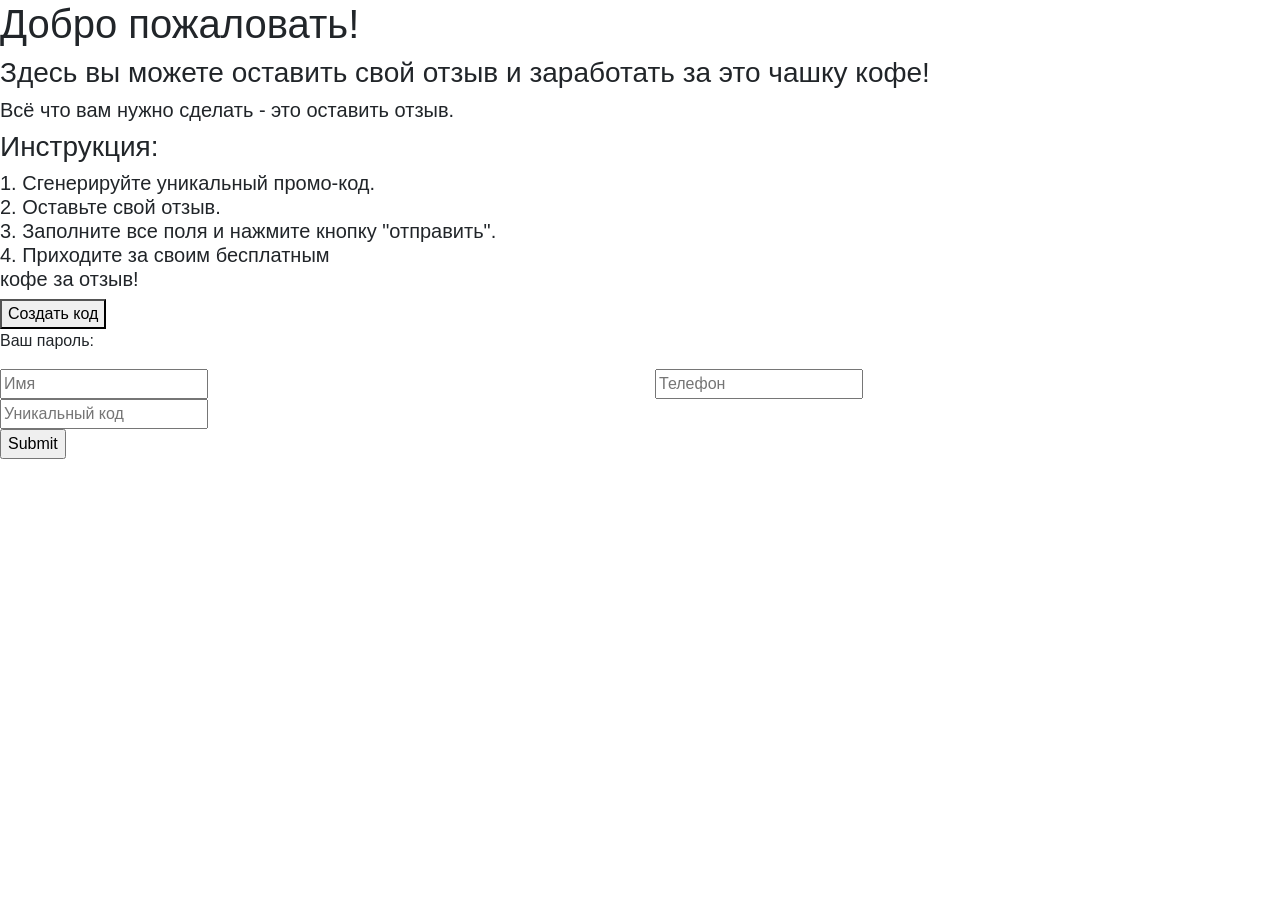
==== index.html @ f42f1c87 "Add files via upload" ====
<!DOCTYPE html>
<html lang="ru">
<head>
	<meta charset="UTF-8">
	
	<title>Бесплатный кофе</title>
	<link rel="stylesheet" href="css/style.css">
	<link rel="stylesheet" href="https://stackpath.bootstrapcdn.com/bootstrap/4.5.2/css/bootstrap.min.css" integrity="sha384-JcKb8q3iqJ61gNV9KGb8thSsNjpSL0n8PARn9HuZOnIxN0hoP+VmmDGMN5t9UJ0Z" crossorigin="anonymous">
	
</head>



	<body>
		<div class="row-1">
			<h1>Добро пожаловать!</h1>
		<h3>
			Здесь вы можете оставить свой отзыв и заработать за это чашку кофе!
		</h3>
		<h5>
			Всё что вам нужно сделать - это оставить отзыв.
		</h5>
	
	</div>
	<div class="row-3">
		<h3>
			Инструкция: 
		</h3>
		<h5>
			1. Сгенерируйте уникальный промо-код. <br>
			2. Оставьте свой отзыв. <br>
			3. Заполните все поля и нажмите кнопку "отправить". <br>
			4. Приходите за своим бесплатным <br> кофе за отзыв!
		</h5>
	</div>

	<div class="row-2">
		<button  class="btn-1" onclick="generatePassword()">Создать код</button>
        <!--выводим сгенерированный пароль -->
        <p>Ваш пароль:</p>
        <div id="pass_text" style="font-weight: bold"></div>
	</div>
		
		<form action="php/order.php" method="POST">
			<div class="row">
				
				
				<div class="col-lg-6">
					<input type="text" name="Name" placeholder="Имя" required>
				</div>
				<div class="col-lg-6">
					<input type="text" name="Phone" placeholder="Телефон" required>
				</div>
				<div class="col-lg-4">
					<input type="text" name="PromoCode" placeholder="Уникальный код" required>
				</div>
				<!--<div class="col-12">
					<input style="width: 550px; height: 200px;" type="text" name="Review" placeholder="Ваш отзыв" required>
				</div>-->
				
			</div>
		
		
			<div class="gradient-wrap">
				<input class="gradient-btn" type="submit" name="Отправить">
			</div>
		</form>
	

		<script>
			function generatePassword() {
		var length = 8,
			charset = "ABCDEFGHIJKLMNOPQRSTUVWXYZ0123456789",
			retVal = "";
		for (var i = 0, n = charset.length; i < length; ++i) {
			retVal += charset.charAt(Math.floor(Math.random() * n));
			document.getElementById('pass_text').innerHTML = retVal;
		}
		return retVal;
	}
	
		</script>
	</body>

</html>
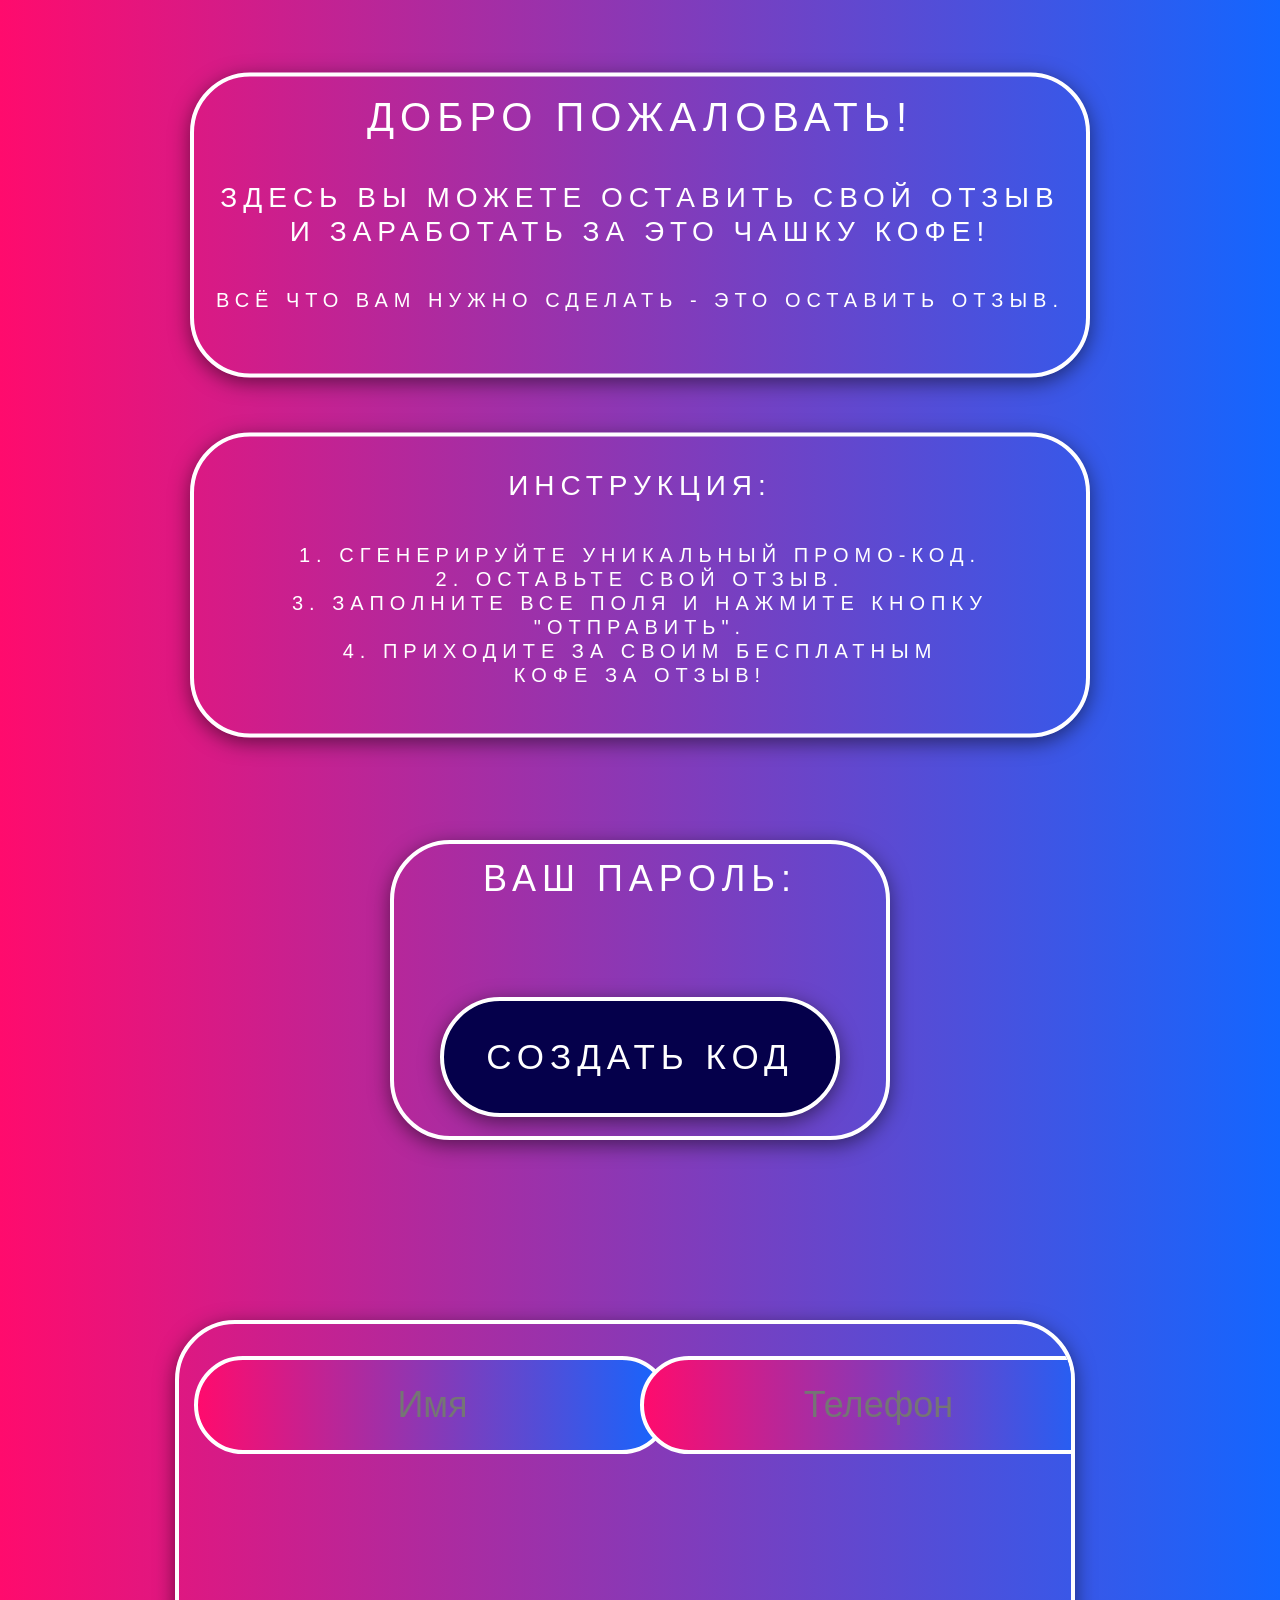
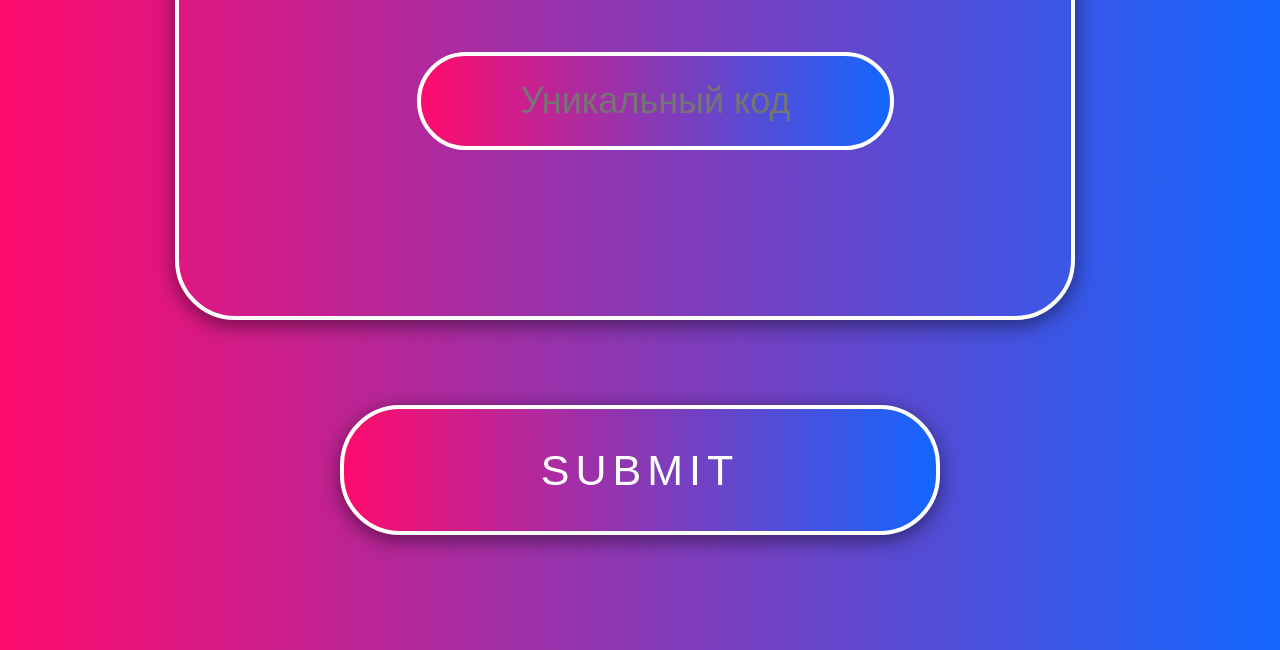
==== commit 63b6fe4e: "added to php method which move to main page" ====
--- a/index.html
+++ b/index.html
@@ -14,32 +14,30 @@
 	<body>
 		<div class="row-1">
 			<h1>Добро пожаловать!</h1>
-		<h3>
-			Здесь вы можете оставить свой отзыв и заработать за это чашку кофе!
-		</h3>
-		<h5>
-			Всё что вам нужно сделать - это оставить отзыв.
-		</h5>
-	
-	</div>
-	<div class="row-3">
-		<h3>
-			Инструкция: 
-		</h3>
-		<h5>
-			1. Сгенерируйте уникальный промо-код. <br>
-			2. Оставьте свой отзыв. <br>
-			3. Заполните все поля и нажмите кнопку "отправить". <br>
-			4. Приходите за своим бесплатным <br> кофе за отзыв!
-		</h5>
-	</div>
-
-	<div class="row-2">
-		<button  class="btn-1" onclick="generatePassword()">Создать код</button>
-        <!--выводим сгенерированный пароль -->
-        <p>Ваш пароль:</p>
-        <div id="pass_text" style="font-weight: bold"></div>
-	</div>
+			<h3>
+				Здесь вы можете оставить свой отзыв и заработать за это чашку кофе!
+			</h3>
+			<h5>
+				Всё что вам нужно сделать - это оставить отзыв.
+			</h5>	
+		</div>
+		<div class="row-3">
+			<h3>
+				Инструкция: 
+			</h3>
+			<h5>
+				1. Сгенерируйте уникальный промо-код. <br>
+				2. Оставьте свой отзыв. <br>
+				3. Заполните все поля и нажмите кнопку "отправить". <br>
+				4. Приходите за своим бесплатным <br> кофе за отзыв!
+			</h5>
+		</div>
+		<div class="row-2">
+			<button  class="btn-1" onclick="generatePassword()">Создать код</button>
+			<!--выводим сгенерированный пароль -->
+			<p>Ваш пароль:</p>
+			<div id="pass_text" style="font-weight: bold"></div>
+		</div>
 		
 		<form action="php/order.php" method="POST">
 			<div class="row">
--- a/css/style.css
+++ b/css/style.css
@@ -0,0 +1,386 @@
+body {margin: 0;padding: 0;}
+
+.gradient-wrap {
+  width: 100%;
+  height: 130vh;
+  background: linear-gradient(to left, #1366ff, #ff0b6d);
+}
+@media (min-width: 992px){
+  .gradient-wrap {
+    width: 100%;
+    height: 250vh;
+    background: linear-gradient(to left, #1366ff, #ff0b6d);
+  }
+}
+input{
+  background: linear-gradient(to left, #1366ff, #ff0b6d);
+  padding: 10px;
+  border: 4px solid #fff;
+    border-radius: 60px;
+    text-align: center;
+}
+@media (max-width: 900px){
+.gradient-btn {
+  position: absolute;
+  top: 100%;
+  left: 50%;
+  transform: translate(-50%, -50%);
+  width: 390px;
+  height: 130px;
+  text-align: center;
+  line-height: 60px;
+  font-family: sans-serif;
+  font-size: 24px;
+  color: #fff;
+  text-transform: uppercase;
+  text-decoration: none;
+  letter-spacing: 6px;
+  transition: .5s;
+  //background-color: #000;
+  border: 4px solid #fff;
+  border-radius: 60px;
+  box-shadow: 0 5px 20px rgba(0,0,0, .5);
+  overflow: hidden;
+}
+}
+@media (min-width: 400px){
+  .gradient-btn {
+    position: absolute;
+    top: 120%;
+    left: 50%;
+    transform: translate(-50%, -50%);
+    width: 600px;
+    height: 130px;
+    text-align: center;
+    line-height: 60px;
+    font-family: sans-serif;
+    font-size: 43px;
+    color: #fff;
+    text-transform: uppercase;
+    text-decoration: none;
+    letter-spacing: 6px;
+    transition: .5s;
+    //background-color: #000;
+    border: 4px solid #fff;
+    border-radius: 60px;
+    box-shadow: 0 5px 20px rgba(0,0,0, .5);
+    overflow: hidden;
+  }
+}
+@media (min-width: 992px){
+  .gradient-btn {
+    position: absolute;
+    top: 230%;
+    left: 50%;
+    transform: translate(-50%, -50%);
+    width: 600px;
+    height: 130px;
+    text-align: center;
+    line-height: 60px;
+    font-family: sans-serif;
+    font-size: 43px;
+    color: #fff;
+    text-transform: uppercase;
+    text-decoration: none;
+    letter-spacing: 6px;
+    transition: .5s;
+    //background-color: #000;
+    border: 4px solid #fff;
+    border-radius: 60px;
+    box-shadow: 0 5px 20px rgba(0,0,0, .5);
+    overflow: hidden;
+  }
+}
+.gradient-btn::before {
+  content: '';
+  position: absolute;
+  top: 0;
+  left: 0;
+  width: 100%;
+  height: 100%;
+  background: linear-gradient(to left, #1366ff, #ff0b6d);
+  z-index: -1;
+  border-radius: 60px;
+  transform: scaleX(0);
+  transform-origin: right;
+  transition: transform .5s ease-in-out;
+}
+.gradient-btn:hover::before {
+  transform: scaleX(1);
+  transform-origin: left;
+}
+.row{
+  position: absolute;
+  top: 90%;
+  left: 50%;
+  transform: translate(-50%, -50%);
+  width: 600px;
+  height: 720px;
+  text-align: center;
+  line-height: 70px;
+  font-family: sans-serif;
+  font-size: 36px;
+  color: #fff;
+  text-transform: uppercase;
+  text-decoration: none;
+  letter-spacing: 6px;
+  transition: .5s;
+  //background-color: #000;
+  border: 4px solid #fff;
+  border-radius: 60px;
+  box-shadow: 0 5px 20px rgba(0,0,0, .5);
+  overflow: hidden;
+
+}
+@media (min-width: 992px){
+.col-lg-6{
+  padding-top: 2rem;
+}
+}
+.col-lg-6{
+  padding-top: 2rem;
+  padding-bottom: 1rem;
+}
+
+  .col-lg-4{
+    left: 25%;
+    padding-top: 2rem;
+    padding-bottom: 1rem;
+  }
+@media (min-width: 400px){
+    .col-lg-4{
+      left: 0;
+      padding-top: 2rem;
+    }
+    }
+@media (min-width: 992px){
+      .col-lg-4{
+        left: 25%;
+        padding-top: 2rem;
+      }
+      }
+.col-12{
+  width: 120px;
+  padding-top: 2rem;
+  padding-bottom: 1rem;
+}
+@media (min-width: 992px){
+  .row{
+    position: absolute;
+    top: 180%;
+    left: 50%;
+    transform: translate(-50%, -50%);
+    width: 900px;
+    height: 600px;
+    text-align: center;
+    line-height: 70px;
+    font-family: sans-serif;
+    font-size: 36px;
+    color: #fff;
+    text-transform: uppercase;
+    text-decoration: none;
+    letter-spacing: 6px;
+    transition: .5s;
+    //background-color: #000;
+    border: 4px solid #fff;
+    border-radius: 60px;
+    box-shadow: 0 5px 20px rgba(0,0,0, .5);
+    overflow: hidden;
+  
+  }
+}
+h1{
+padding-top: 1rem;
+}
+h3{
+padding-top: 2rem;
+padding-right: 10px;
+padding-left: 10px;
+}
+h5{
+  padding-top: 2rem;
+padding-right: 10px;
+padding-left: 10px;
+}
+.row-1{
+  position: absolute;
+    top: 15%;
+    left: 50%;
+    transform: translate(-50%, -50%);
+    width: 900px;
+    height: 305px;
+    text-align: center;
+    line-height: 70px;
+    font-family: sans-serif;
+    font-size: 36px;
+    color: #fff;
+    text-transform: uppercase;
+    text-decoration: none;
+    letter-spacing: 6px;
+    transition: .5s;
+    //background-color: #000;
+    border: 4px solid #fff;
+    border-radius: 60px;
+    box-shadow: 0 5px 20px rgba(0,0,0, .5);
+    overflow: hidden;
+}
+@media (min-width: 992px){
+  .row-1{
+    position: absolute;
+      top: 25%;
+      left: 50%;
+      transform: translate(-50%, -50%);
+      width: 900px;
+      height: 305px;
+      text-align: center;
+      line-height: 70px;
+      font-family: sans-serif;
+      font-size: 36px;
+      color: #fff;
+      text-transform: uppercase;
+      text-decoration: none;
+      letter-spacing: 6px;
+      transition: .5s;
+      //background-color: #000;
+      border: 4px solid #fff;
+      border-radius: 60px;
+      box-shadow: 0 5px 20px rgba(0,0,0, .5);
+      overflow: hidden;
+  }
+}
+.row-3{
+  position: absolute;
+    top: 35%;
+    left: 50%;
+    transform: translate(-50%, -50%);
+    width: 900px;
+    height: 305px;
+    text-align: center;
+    line-height: 70px;
+    font-family: sans-serif;
+    font-size: 36px;
+    color: #fff;
+    text-transform: uppercase;
+    text-decoration: none;
+    letter-spacing: 6px;
+    transition: .5s;
+    //background-color: #000;
+    border: 4px solid #fff;
+    border-radius: 60px;
+    box-shadow: 0 5px 20px rgba(0,0,0, .5);
+    overflow: hidden;
+}
+@media (min-width: 992px){
+  .row-3{
+    position: absolute;
+      top: 65%;
+      left: 50%;
+      transform: translate(-50%, -50%);
+      width: 900px;
+      height: 305px;
+      text-align: center;
+      line-height: 70px;
+      font-family: sans-serif;
+      font-size: 36px;
+      color: #fff;
+      text-transform: uppercase;
+      text-decoration: none;
+      letter-spacing: 6px;
+      transition: .5s;
+      //background-color: #000;
+      border: 4px solid #fff;
+      border-radius: 60px;
+      box-shadow: 0 5px 20px rgba(0,0,0, .5);
+      overflow: hidden;
+  }
+}
+.row-2{
+  position: absolute;
+    top: 55%;
+    left: 50%;
+    transform: translate(-50%, -50%);
+    width: 500px;
+    height: 300px;
+    text-align: center;
+    line-height: 70px;
+    font-family: sans-serif;
+    font-size: 36px;
+    color: #fff;
+    text-transform: uppercase;
+    text-decoration: none;
+    letter-spacing: 6px;
+    transition: .5s;
+    //background-color: #000;
+    border: 4px solid #fff;
+    border-radius: 60px;
+    box-shadow: 0 5px 20px rgba(0,0,0, .5);
+    overflow: hidden;
+}
+@media (min-width: 992px){
+  .row-2{
+    position: absolute;
+      top: 110%;
+      left: 50%;
+      transform: translate(-50%, -50%);
+      width: 500px;
+      height: 300px;
+      text-align: center;
+      line-height: 70px;
+      font-family: sans-serif;
+      font-size: 36px;
+      color: #fff;
+      text-transform: uppercase;
+      text-decoration: none;
+      letter-spacing: 6px;
+      transition: .5s;
+      //background-color: #000;
+      border: 4px solid #fff;
+      border-radius: 60px;
+      box-shadow: 0 5px 20px rgba(0,0,0, .5);
+      overflow: hidden;
+  }
+}
+@media (min-width: 400px){
+  .btn-1{
+  position: absolute;
+  top: 73%;
+  left: 50%;
+  transform: translate(-50%, -50%);
+  width: 400px;
+  height: 120px;
+  text-align: center;
+  line-height: 60px;
+  font-family: sans-serif;
+  font-size: 35px;
+  color: #fff;
+  text-transform: uppercase;
+  text-decoration: none;
+  letter-spacing: 6px;
+  transition: .5s;
+  background-color: rgb(5, 0, 75);
+  border: 4px solid #fff;
+  border-radius: 60px;
+  box-shadow: 0 5px 20px rgba(0,0,0, .5);
+  overflow: hidden;
+  background-color: linear-gradient(to left, #1366ff, #ff0b6d);
+}
+}
+.btn-1::before {
+  content: '';
+  position: absolute;
+  top: 0;
+  left: 0;
+  width: 100%;
+  height: 100%;
+  background: linear-gradient(to left, #1366ff, #ff0b6d);
+  z-index: -1;
+  border-radius: 60px;
+  transform: scaleX(0);
+  transform-origin: right;
+  transition: transform .5s ease-in-out;
+}
+.btn-1:hover::before {
+  transform: scaleX(1);
+  transform-origin: left;
+  background: linear-gradient(to left, #1366ff, #ff0b6d);
+}
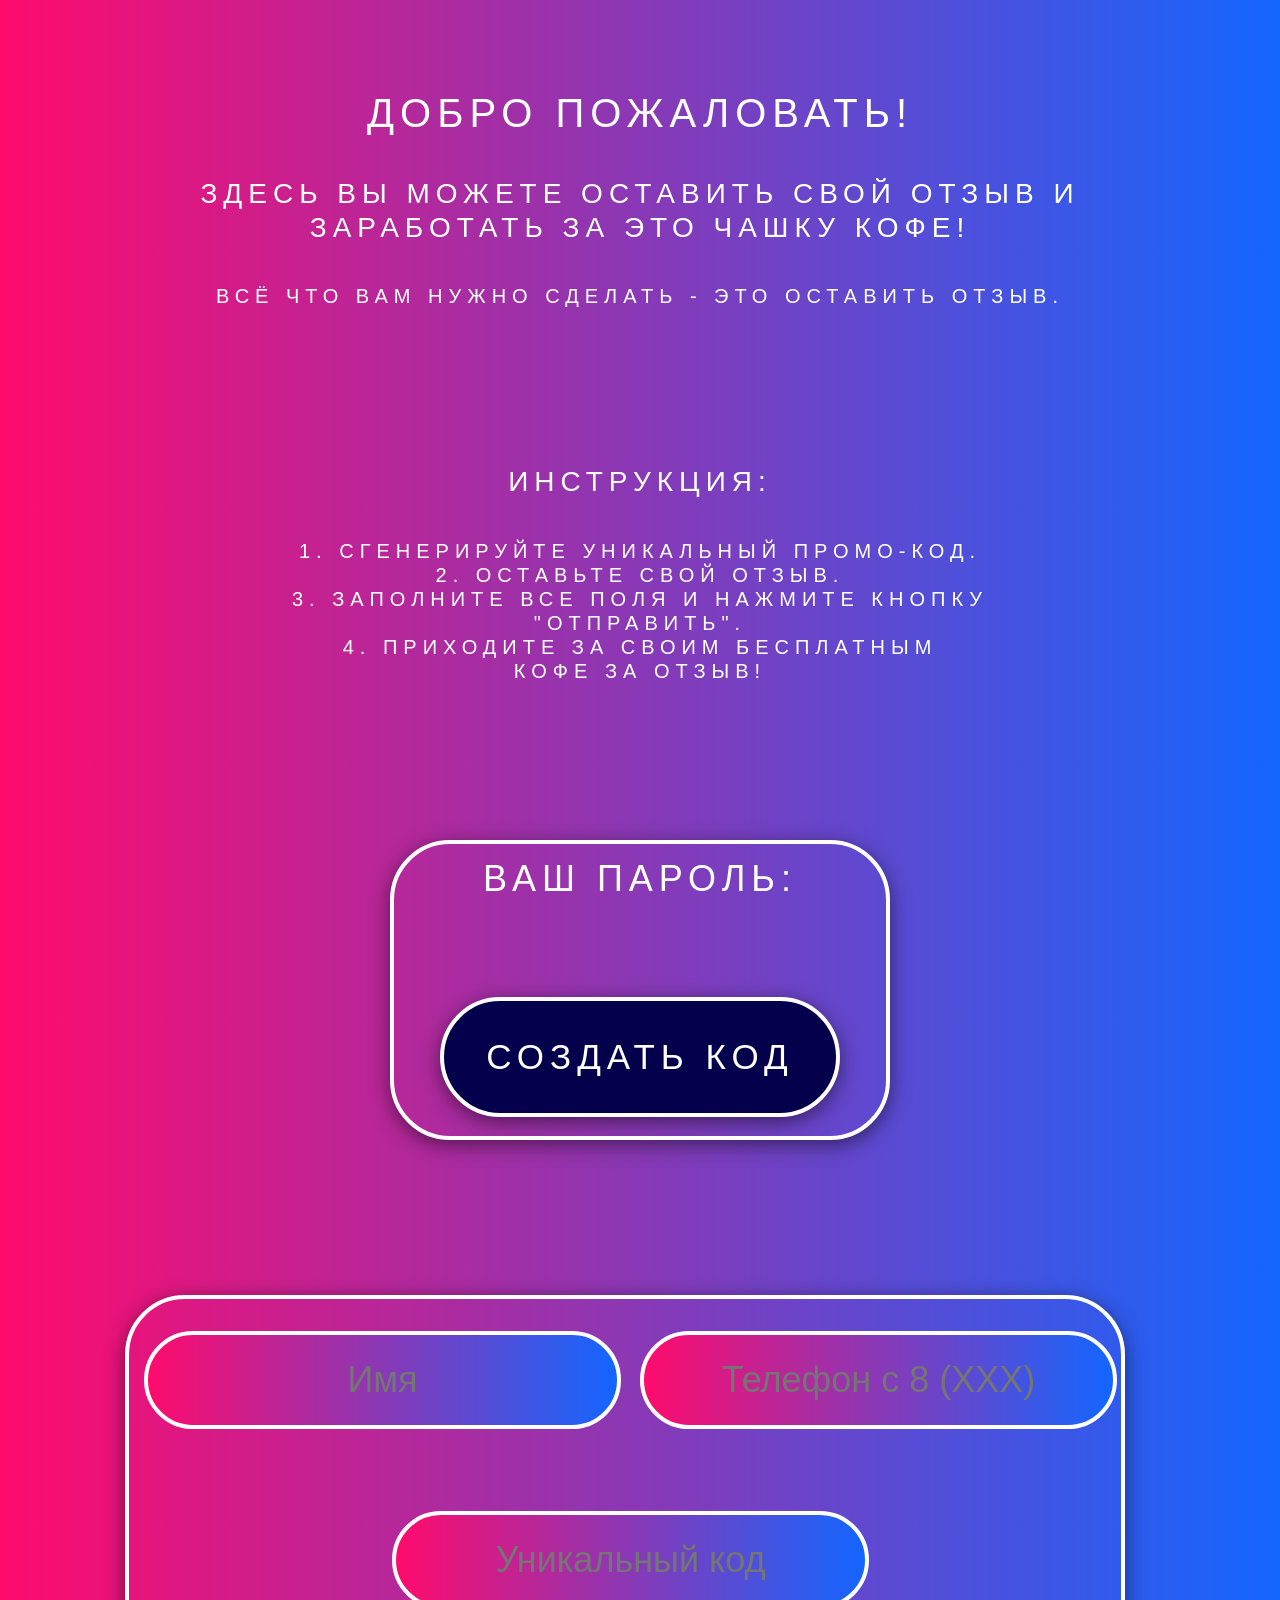
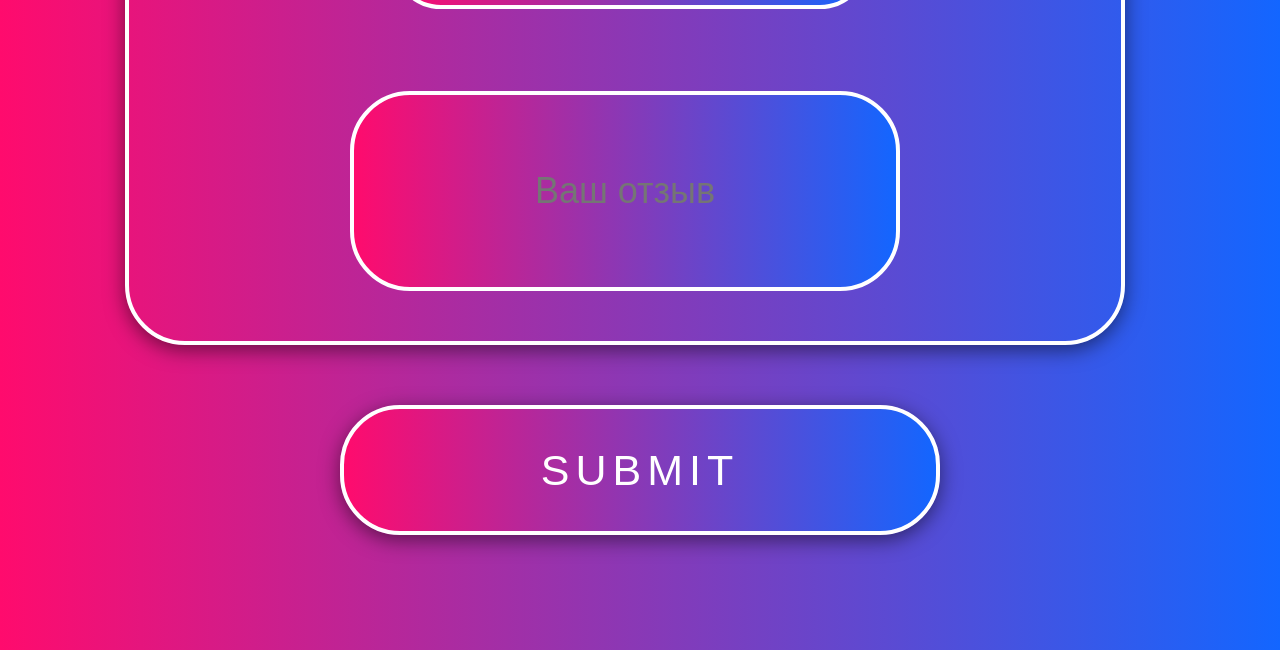
==== commit 8b4e437c: "added supporting for 2000px resolution" ====
--- a/index.html
+++ b/index.html
@@ -2,7 +2,7 @@
 <html lang="ru">
 <head>
 	<meta charset="UTF-8">
-	
+	<meta name="viewport">
 	<title>Бесплатный кофе</title>
 	<link rel="stylesheet" href="css/style.css">
 	<link rel="stylesheet" href="https://stackpath.bootstrapcdn.com/bootstrap/4.5.2/css/bootstrap.min.css" integrity="sha384-JcKb8q3iqJ61gNV9KGb8thSsNjpSL0n8PARn9HuZOnIxN0hoP+VmmDGMN5t9UJ0Z" crossorigin="anonymous">
@@ -45,16 +45,16 @@
 				
 				<div class="col-lg-6">
 					<input type="text" name="Name" placeholder="Имя" required>
-				</div>
+				</div>			
 				<div class="col-lg-6">
-					<input type="text" name="Phone" placeholder="Телефон" required>
+					<input type="text" name="Phone" placeholder="Телефон с 8 (ХХХ)" maxlength="11" required>
 				</div>
 				<div class="col-lg-4">
-					<input type="text" name="PromoCode" placeholder="Уникальный код" required>
+					<input class="promocode" type="text" name="PromoCode" placeholder="Уникальный код" required>
 				</div>
-				<!--<div class="col-12">
+				<div class="col-12">
 					<input style="width: 550px; height: 200px;" type="text" name="Review" placeholder="Ваш отзыв" required>
-				</div>-->
+				</div>
 				
 			</div>
 		
--- a/css/style.css
+++ b/css/style.css
@@ -5,6 +5,7 @@
   height: 130vh;
   background: linear-gradient(to left, #1366ff, #ff0b6d);
 }
+
 @media (min-width: 992px){
   .gradient-wrap {
     width: 100%;
@@ -12,6 +13,14 @@
     background: linear-gradient(to left, #1366ff, #ff0b6d);
   }
 }
+
+@media (min-width: 2000px){
+  .gradient-wrap {
+    width: 100%;
+    height: 250vh;
+  }
+}
+
 input{
   background: linear-gradient(to left, #1366ff, #ff0b6d);
   padding: 10px;
@@ -91,6 +100,17 @@
     overflow: hidden;
   }
 }
+
+@media (min-width: 2000px){
+  .gradient-btn {
+    top: 220%;
+    font-size: 60px;
+    width: 800px;
+    height: 170px;
+    background: linear-gradient(to left, #1366ff, #ff0b6d);
+  }
+}
+
 .gradient-btn::before {
   content: '';
   position: absolute;
@@ -132,14 +152,64 @@
   overflow: hidden;
 
 }
-@media (min-width: 992px){
+
+@media (min-width: 992px){
+  .row{
+    position: absolute;
+    top: 180%;
+    left: 50%;
+    transform: translate(-50%, -50%);
+    width: 1000px;
+    height: 650px;
+    text-align: center;
+    line-height: 70px;
+    font-family: sans-serif;
+    font-size: 36px;
+    color: #fff;
+    text-transform: uppercase;
+    text-decoration: none;
+    letter-spacing: 6px;
+    transition: .5s;
+    //background-color: #000;
+    border: 4px solid #fff;
+    border-radius: 60px;
+    box-shadow: 0 5px 20px rgba(0,0,0, .5);
+    overflow: hidden;
+  
+  }
+}
+
+.col-lg-1 {
+  padding-top: 2rem;
+  padding-bottom: 1rem;
+}
+
+.country-code {
+  padding-top: 1rem;
+}
+
+.col-lg-5{
+  padding-top: 2rem;
+  padding-bottom: 1rem;
+  padding-left: 0 !important;
+}
+
+@media (min-width: 992px){
+  .col-lg-5{
+    padding-top: 2rem;
+    padding-right: 20px !important;
+  }
+}
+
 .col-lg-6{
   padding-top: 2rem;
-}
-}
-.col-lg-6{
-  padding-top: 2rem;
   padding-bottom: 1rem;
+}
+
+@media (min-width: 992px){
+  .col-lg-6{
+    padding-top: 2rem;
+  }
 }
 
   .col-lg-4{
@@ -164,43 +234,39 @@
   padding-top: 2rem;
   padding-bottom: 1rem;
 }
-@media (min-width: 992px){
-  .row{
-    position: absolute;
-    top: 180%;
-    left: 50%;
-    transform: translate(-50%, -50%);
-    width: 900px;
-    height: 600px;
-    text-align: center;
-    line-height: 70px;
-    font-family: sans-serif;
-    font-size: 36px;
-    color: #fff;
-    text-transform: uppercase;
-    text-decoration: none;
-    letter-spacing: 6px;
-    transition: .5s;
-    //background-color: #000;
-    border: 4px solid #fff;
-    border-radius: 60px;
-    box-shadow: 0 5px 20px rgba(0,0,0, .5);
-    overflow: hidden;
-  
-  }
-}
+
+@media (min-width: 2000px){
+  .promocode {
+    width: 550px !important;
+  }
+}
+
+@media (min-width: 2000px){
+  .row {
+    top: 170%;
+    width: 1200px;
+    height: 705px;
+  }
+}
+
 h1{
-padding-top: 1rem;
+  padding-top: 1rem;
 }
 h3{
-padding-top: 2rem;
-padding-right: 10px;
-padding-left: 10px;
+  padding-top: 2rem;
+  padding-right: 10px;
+  padding-left: 10px;
 }
 h5{
   padding-top: 2rem;
-padding-right: 10px;
-padding-left: 10px;
+  padding-right: 10px;
+  padding-left: 10px;
+}
+
+@media (min-width: 2000px){
+  .h1,.h2,.h3,.h4,.h5,.h6 h1,h2,h3,h4,h5,h6 {
+    font-size: 3rem !important;
+  }
 }
 .row-1{
   position: absolute;
@@ -219,9 +285,9 @@
     letter-spacing: 6px;
     transition: .5s;
     //background-color: #000;
-    border: 4px solid #fff;
-    border-radius: 60px;
-    box-shadow: 0 5px 20px rgba(0,0,0, .5);
+    /*border: 4px solid #fff;
+    border-radius: 60px;
+    box-shadow: 0 5px 20px rgba(0,0,0, .5); */
     overflow: hidden;
 }
 @media (min-width: 992px){
@@ -242,12 +308,21 @@
       letter-spacing: 6px;
       transition: .5s;
       //background-color: #000;
-      border: 4px solid #fff;
+      /*border: 4px solid #fff;
       border-radius: 60px;
-      box-shadow: 0 5px 20px rgba(0,0,0, .5);
+      box-shadow: 0 5px 20px rgba(0,0,0, .5); */
       overflow: hidden;
   }
 }
+
+@media (min-width: 2000px){
+  .row-1 {
+    top: 30%;
+    width: 1400px;
+    height: 605px;
+  }
+}
+
 .row-3{
   position: absolute;
     top: 35%;
@@ -265,9 +340,9 @@
     letter-spacing: 6px;
     transition: .5s;
     //background-color: #000;
-    border: 4px solid #fff;
-    border-radius: 60px;
-    box-shadow: 0 5px 20px rgba(0,0,0, .5);
+    /*border: 4px solid #fff;
+    border-radius: 60px;
+    box-shadow: 0 5px 20px rgba(0,0,0, .5);*/
     overflow: hidden;
 }
 @media (min-width: 992px){
@@ -288,12 +363,21 @@
       letter-spacing: 6px;
       transition: .5s;
       //background-color: #000;
-      border: 4px solid #fff;
+      /*border: 4px solid #fff;
       border-radius: 60px;
-      box-shadow: 0 5px 20px rgba(0,0,0, .5);
+      box-shadow: 0 5px 20px rgba(0,0,0, .5);*/
       overflow: hidden;
   }
 }
+
+@media (min-width: 2000px){
+  .row-3 {
+    top: 70%;
+    width: 1400px;
+    height: 605px;
+  }
+}
+
 .row-2{
   position: absolute;
     top: 55%;
@@ -340,6 +424,20 @@
       overflow: hidden;
   }
 }
+
+@media (min-width: 2000px){
+  .row-2 {
+    top: 110%;
+    width: 700px;
+    height: 405px;
+  }
+
+  .row-2 p {
+    padding-top: 20px;
+    font-size: 3rem;
+  }
+}
+
 @media (min-width: 400px){
   .btn-1{
   position: absolute;
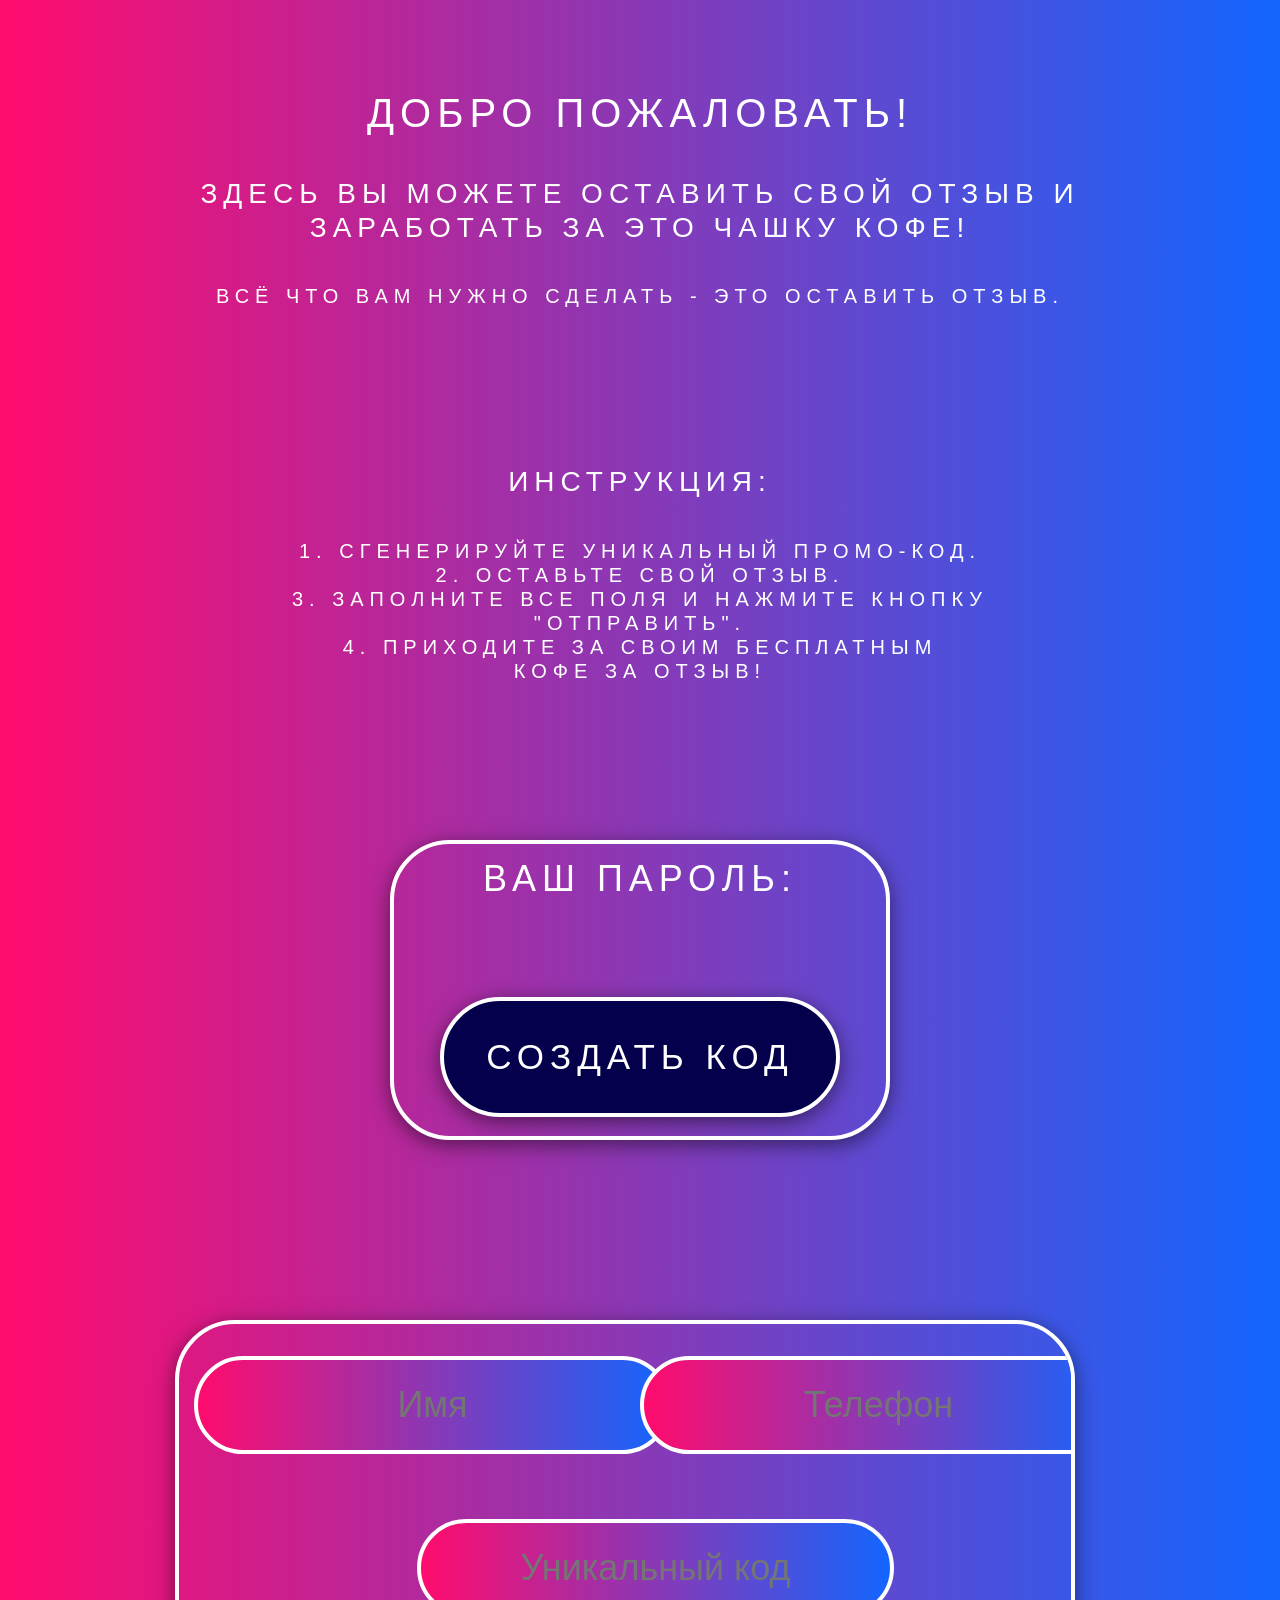
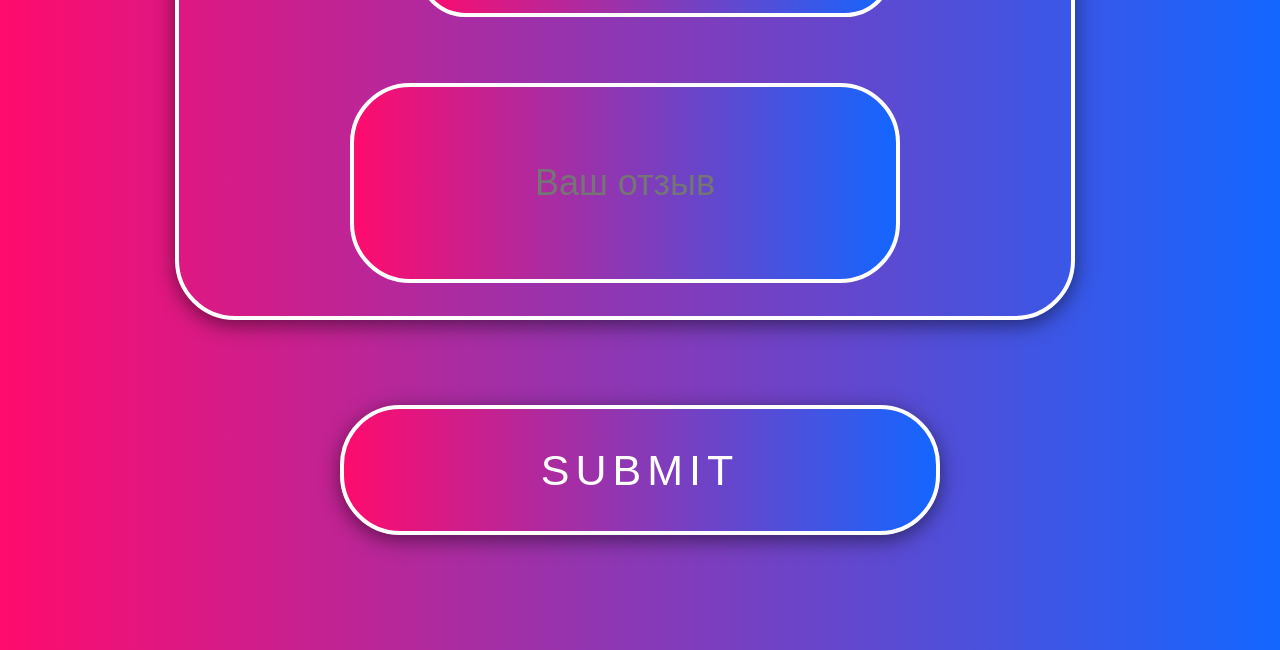
==== commit 2448d673: "added supporting for 2000px resolution" ====
--- a/index.html
+++ b/index.html
@@ -2,7 +2,7 @@
 <html lang="ru">
 <head>
 	<meta charset="UTF-8">
-	<meta name="viewport">
+	
 	<title>Бесплатный кофе</title>
 	<link rel="stylesheet" href="css/style.css">
 	<link rel="stylesheet" href="https://stackpath.bootstrapcdn.com/bootstrap/4.5.2/css/bootstrap.min.css" integrity="sha384-JcKb8q3iqJ61gNV9KGb8thSsNjpSL0n8PARn9HuZOnIxN0hoP+VmmDGMN5t9UJ0Z" crossorigin="anonymous">
@@ -45,9 +45,9 @@
 				
 				<div class="col-lg-6">
 					<input type="text" name="Name" placeholder="Имя" required>
-				</div>			
+				</div>
 				<div class="col-lg-6">
-					<input type="text" name="Phone" placeholder="Телефон с 8 (ХХХ)" maxlength="11" required>
+					<input type="text" name="Phone" placeholder="Телефон" required>
 				</div>
 				<div class="col-lg-4">
 					<input class="promocode" type="text" name="PromoCode" placeholder="Уникальный код" required>
--- a/css/style.css
+++ b/css/style.css
@@ -153,53 +153,6 @@
 
 }
 
-@media (min-width: 992px){
-  .row{
-    position: absolute;
-    top: 180%;
-    left: 50%;
-    transform: translate(-50%, -50%);
-    width: 1000px;
-    height: 650px;
-    text-align: center;
-    line-height: 70px;
-    font-family: sans-serif;
-    font-size: 36px;
-    color: #fff;
-    text-transform: uppercase;
-    text-decoration: none;
-    letter-spacing: 6px;
-    transition: .5s;
-    //background-color: #000;
-    border: 4px solid #fff;
-    border-radius: 60px;
-    box-shadow: 0 5px 20px rgba(0,0,0, .5);
-    overflow: hidden;
-  
-  }
-}
-
-.col-lg-1 {
-  padding-top: 2rem;
-  padding-bottom: 1rem;
-}
-
-.country-code {
-  padding-top: 1rem;
-}
-
-.col-lg-5{
-  padding-top: 2rem;
-  padding-bottom: 1rem;
-  padding-left: 0 !important;
-}
-
-@media (min-width: 992px){
-  .col-lg-5{
-    padding-top: 2rem;
-    padding-right: 20px !important;
-  }
-}
 
 .col-lg-6{
   padding-top: 2rem;
@@ -238,6 +191,31 @@
 @media (min-width: 2000px){
   .promocode {
     width: 550px !important;
+  }
+}
+@media (min-width: 992px){
+  .row{
+    position: absolute;
+    top: 180%;
+    left: 50%;
+    transform: translate(-50%, -50%);
+    width: 900px;
+    height: 600px;
+    text-align: center;
+    line-height: 70px;
+    font-family: sans-serif;
+    font-size: 36px;
+    color: #fff;
+    text-transform: uppercase;
+    text-decoration: none;
+    letter-spacing: 6px;
+    transition: .5s;
+    //background-color: #000;
+    border: 4px solid #fff;
+    border-radius: 60px;
+    box-shadow: 0 5px 20px rgba(0,0,0, .5);
+    overflow: hidden;
+  
   }
 }
 
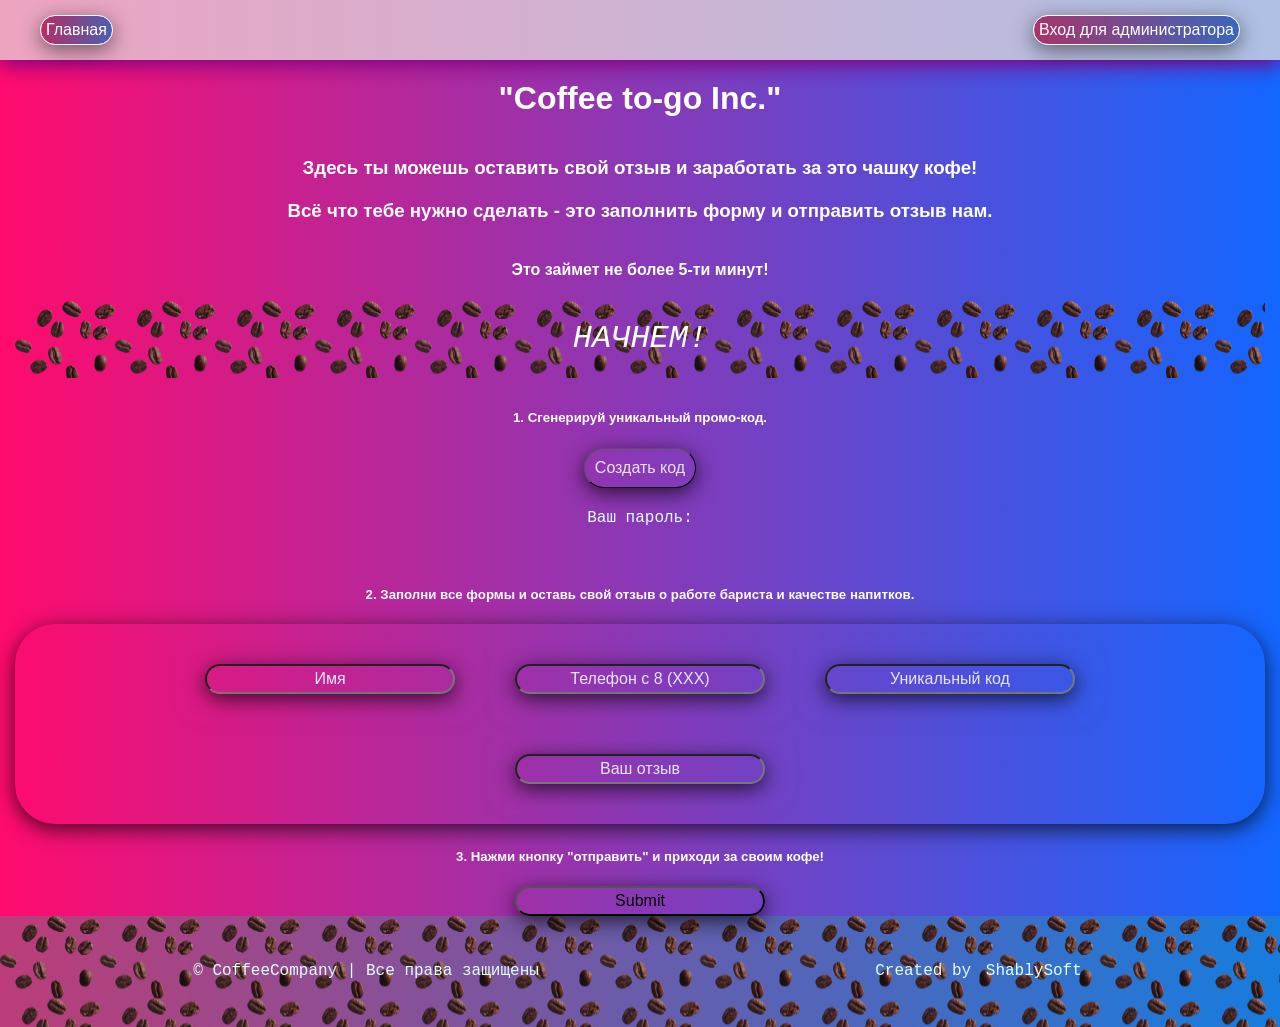
==== commit 2f380ab1: "restyled and adaptived site for mobiles and tablets, add authentification form" ====
--- a/index.html
+++ b/index.html
@@ -1,84 +1,92 @@
 <!DOCTYPE html>
 <html lang="ru">
 <head>
-	<meta charset="UTF-8">
-	
-	<title>Бесплатный кофе</title>
-	<link rel="stylesheet" href="css/style.css">
-	<link rel="stylesheet" href="https://stackpath.bootstrapcdn.com/bootstrap/4.5.2/css/bootstrap.min.css" integrity="sha384-JcKb8q3iqJ61gNV9KGb8thSsNjpSL0n8PARn9HuZOnIxN0hoP+VmmDGMN5t9UJ0Z" crossorigin="anonymous">
-	
+    <meta charset="UTF-8">
+    <meta http-equiv="X-UA-Compatible" content="IE=edge">
+    <meta name="viewport" content="width=device-width, initial-scale=1.0">
+    <link rel="stylesheet" href="css/normalize.css">
+    <link rel="stylesheet" href="css/mainstyle.css">
+    <title>Бесплатный кофе</title>
 </head>
+<body>
+  <header>
+    <section class="bar">
+      <nav >
+        <ul class="navigation">
+          <li class="nav-item">
+            <a href="#">Главная</a>
+          </li>
+          <li class="nav-item">
+            <a href="admin.html">Вход для администратора</a>
+          </li>
+        </ul>
+      </nav>
+    </section>
+</header>
+<main>
+    <div class="container">
+      <section class="main-info">
+        <h1>
+            "Coffee to-go Inc."
+        </h1>
+        <h3>
+            Здесь ты можешь оставить свой отзыв и заработать за это чашку кофе! <br><br>
+            Всё что тебе нужно сделать - это заполнить форму и отправить отзыв нам.
+        </h3>
+        <h4>
+          Это займет не более 5-ти минут! 
+        </h4>
+        <div class="bg">    Начнем!    </div>       
+        <h5>
+          1. Сгенерируй уникальный промо-код.
+        </h5>
+          <button  class="btn-1" onclick="generatePassword()">Создать код</button>
+          <!--выводим сгенерированный пароль -->
+          <p>Ваш пароль:</p>
+          <div id="pass_text" style="margin-bottom: 1rem; font-weight: bold"></div>
+          <form action="php/order.php" method="POST">
+            <h5>2. Заполни все формы и оставь свой отзыв о работе бариста и качестве напитков.</h5>
+            <div class="row">
+              <div class="col">
+                <input type="text" name="Name" placeholder="Имя" required>
+              </div>
+              <div class="col">
+                <input type="text" name="Phone" placeholder="Телефон с 8 (ХХХ)" maxlength="11" pattern="[0-9]{,11}" required>
+              </div>
+              <div class="col">
+                <input class="promocode" type="text" name="PromoCode" placeholder="Уникальный код" required>
+              </div>
+              <div class="col">
+                <input type="text" name="Review" placeholder="Ваш отзыв" required>
+              </div>
+              
+            </div>         
+            <h5>3. Нажми кнопку "отправить" и приходи за своим кофе!</h5>
+            <div class="gradient-wrap">
+              <input class="gradient-btn" type="submit" name="Отправить">
+            </div>
+          </form>
+      </section>
+    </div>
+  </main>
+  <footer>
+    <article class="footer">
+      <p>© CoffeeCompany | Все права защищены</p>
+      <p>Created by <a target="_blank" href="https://www.instagram.com/shablysoft">ShablySoft</a></p>
+    </article>
+  </footer>
+  <script>
+    function generatePassword() {
+  var length = 8,
+    charset = "ABCDEFGHIJKLMNOPQRSTUVWXYZ0123456789",
+    retVal = "";
+  for (var i = 0, n = charset.length; i < length; ++i) {
+    retVal += charset.charAt(Math.floor(Math.random() * n));
+    document.getElementById('pass_text').innerHTML = retVal;
+  }
+  return retVal;
+}
 
-
-
-	<body>
-		<div class="row-1">
-			<h1>Добро пожаловать!</h1>
-			<h3>
-				Здесь вы можете оставить свой отзыв и заработать за это чашку кофе!
-			</h3>
-			<h5>
-				Всё что вам нужно сделать - это оставить отзыв.
-			</h5>	
-		</div>
-		<div class="row-3">
-			<h3>
-				Инструкция: 
-			</h3>
-			<h5>
-				1. Сгенерируйте уникальный промо-код. <br>
-				2. Оставьте свой отзыв. <br>
-				3. Заполните все поля и нажмите кнопку "отправить". <br>
-				4. Приходите за своим бесплатным <br> кофе за отзыв!
-			</h5>
-		</div>
-		<div class="row-2">
-			<button  class="btn-1" onclick="generatePassword()">Создать код</button>
-			<!--выводим сгенерированный пароль -->
-			<p>Ваш пароль:</p>
-			<div id="pass_text" style="font-weight: bold"></div>
-		</div>
-		
-		<form action="php/order.php" method="POST">
-			<div class="row">
-				
-				
-				<div class="col-lg-6">
-					<input type="text" name="Name" placeholder="Имя" required>
-				</div>
-				<div class="col-lg-6">
-					<input type="text" name="Phone" placeholder="Телефон" required>
-				</div>
-				<div class="col-lg-4">
-					<input class="promocode" type="text" name="PromoCode" placeholder="Уникальный код" required>
-				</div>
-				<div class="col-12">
-					<input style="width: 550px; height: 200px;" type="text" name="Review" placeholder="Ваш отзыв" required>
-				</div>
-				
-			</div>
-		
-		
-			<div class="gradient-wrap">
-				<input class="gradient-btn" type="submit" name="Отправить">
-			</div>
-		</form>
-	
-
-		<script>
-			function generatePassword() {
-		var length = 8,
-			charset = "ABCDEFGHIJKLMNOPQRSTUVWXYZ0123456789",
-			retVal = "";
-		for (var i = 0, n = charset.length; i < length; ++i) {
-			retVal += charset.charAt(Math.floor(Math.random() * n));
-			document.getElementById('pass_text').innerHTML = retVal;
-		}
-		return retVal;
-	}
-	
-		</script>
-	</body>
-
-</html>
-
+  </script>
+</body>
+</html>
--- a/css/mainstyle.css
+++ b/css/mainstyle.css
@@ -0,0 +1,186 @@
+* {
+    box-sizing: border-box;
+    font-family: sans-serif;
+}
+html {
+    background: linear-gradient(to left, #1366ff, #ff0b6d);
+}
+
+a {
+    text-decoration: none;
+}
+
+ul {
+    list-style: none;
+}
+
+header {
+    position: fixed;
+    width: 100%;
+}
+
+h1{
+    margin-top: 5rem;
+}
+
+img {
+    max-width: 100px;
+    max-height: 100px;
+    mask-repeat: repeat-x;
+}
+
+/* Main page for users */
+
+/* Navigation */
+
+.navigation {
+    display: flex;
+    position: sticky;
+    justify-content: space-between;
+    padding: 15px;
+    background: linear-gradient(to left, #aec0e4, #eda4c1);
+    padding-inline-end: 40px;
+    padding-inline-start: 40px;
+    margin-block-start: 0;
+    box-shadow: 0 5px 20px purple;
+}
+
+.nav-item {    
+    padding: 5px;
+    border-radius: 60px;
+    border-style: solid;
+    border-color: rgb(255, 255, 255);
+    border-width: 0.1px;
+    box-shadow: 0 5px 20px rgba(0,0,0, .5);
+    background: linear-gradient(to left, #0a43acb6, #a20544bd);
+}
+
+.nav-item a{
+    text-align: center;
+    color: #fff;
+    transition: .5s;
+    background-color: linear-gradient(to left, #1366ff, #ff0b6d);
+}
+
+.container {
+    margin-right: 15px;
+    margin-left: 15px;
+}
+
+/* Main info for users */
+
+.main-info {
+    display: flex;
+    text-align: center;
+    flex-direction: column;
+    justify-content: center;
+    align-items: center;
+    color: #fff;
+}
+
+.bg {
+    width: -webkit-fill-available;
+    padding: 20px;
+    margin-bottom: 10px;
+    font-size: xx-large;
+    font-weight: 500;
+    font-family:'Courier New', Courier, monospace;
+    text-transform: uppercase;
+    font-style: oblique;
+    background-image: url('../img/beans.png');
+    background-size: 100px;
+    background-repeat: repeat-x;
+}
+
+.btn-1{
+    color: lavender;
+    padding: 10px;
+    cursor: pointer;
+    border-radius: 40px;
+    border-width: 1px;
+    background: none;
+    box-shadow: 0 5px 20px rgba(0, 0, 0, 0.693);
+}
+
+.row {
+    padding: 10px;
+    text-align: center;
+    border-radius: 40px;
+    box-shadow: 0 5px 20px rgba(0, 0, 0, 0.693);
+    display: flex;
+    justify-content: center;
+    align-items: center;
+    flex-wrap: wrap;
+    margin-bottom: 25px;
+}
+
+input {
+    border-radius: 30px;
+    width: 250px;
+    height: 30px;
+    text-align: center;
+    background: none;
+    box-shadow: 0 5px 20px rgba(0, 0, 0, 0.693);
+}
+
+input::placeholder {
+    color: lavender;
+    
+}
+
+.col {
+    padding: 30px;
+    border-radius: 30px;
+    box-shadow: 0 5px 20px rgba(102, 76, 76, 0.015);
+}
+
+.gradient-wrap button {
+    color: lavender;
+    margin-bottom: 30px;
+    border-radius: 30px;
+    width: 250px;
+    height: 30px;
+    text-align: center;
+    background: none;
+    box-shadow: 0 5px 20px rgba(0, 0, 0, 0.693);
+}
+
+.footer {
+    display: flex;
+    justify-content: space-around;
+    align-items: center;
+    flex-wrap: wrap;
+    padding: 25px;
+    background: rgba(32 175 147 / 30%);
+    background-image: url("../img/beans.png");
+    background-size: 100px;
+    
+}
+
+.footer a, p {
+    text-shadow: lightgreen;
+    color: lightcyan;
+    text-decoration: none;
+    padding: 5px;
+    text-align: center;
+    font-weight: 300;
+    font-family:'Courier New', Courier, monospace;
+}
+
+.forAdmin {
+    display: flex;
+    justify-content: center;
+    flex-direction: column;
+    margin-top: 9rem;
+    text-align: center;
+    text-transform: uppercase;
+}
+
+figure {
+    text-align: center;
+}
+
+.load img {
+    max-width: 100%;
+    max-height: 100%;
+}
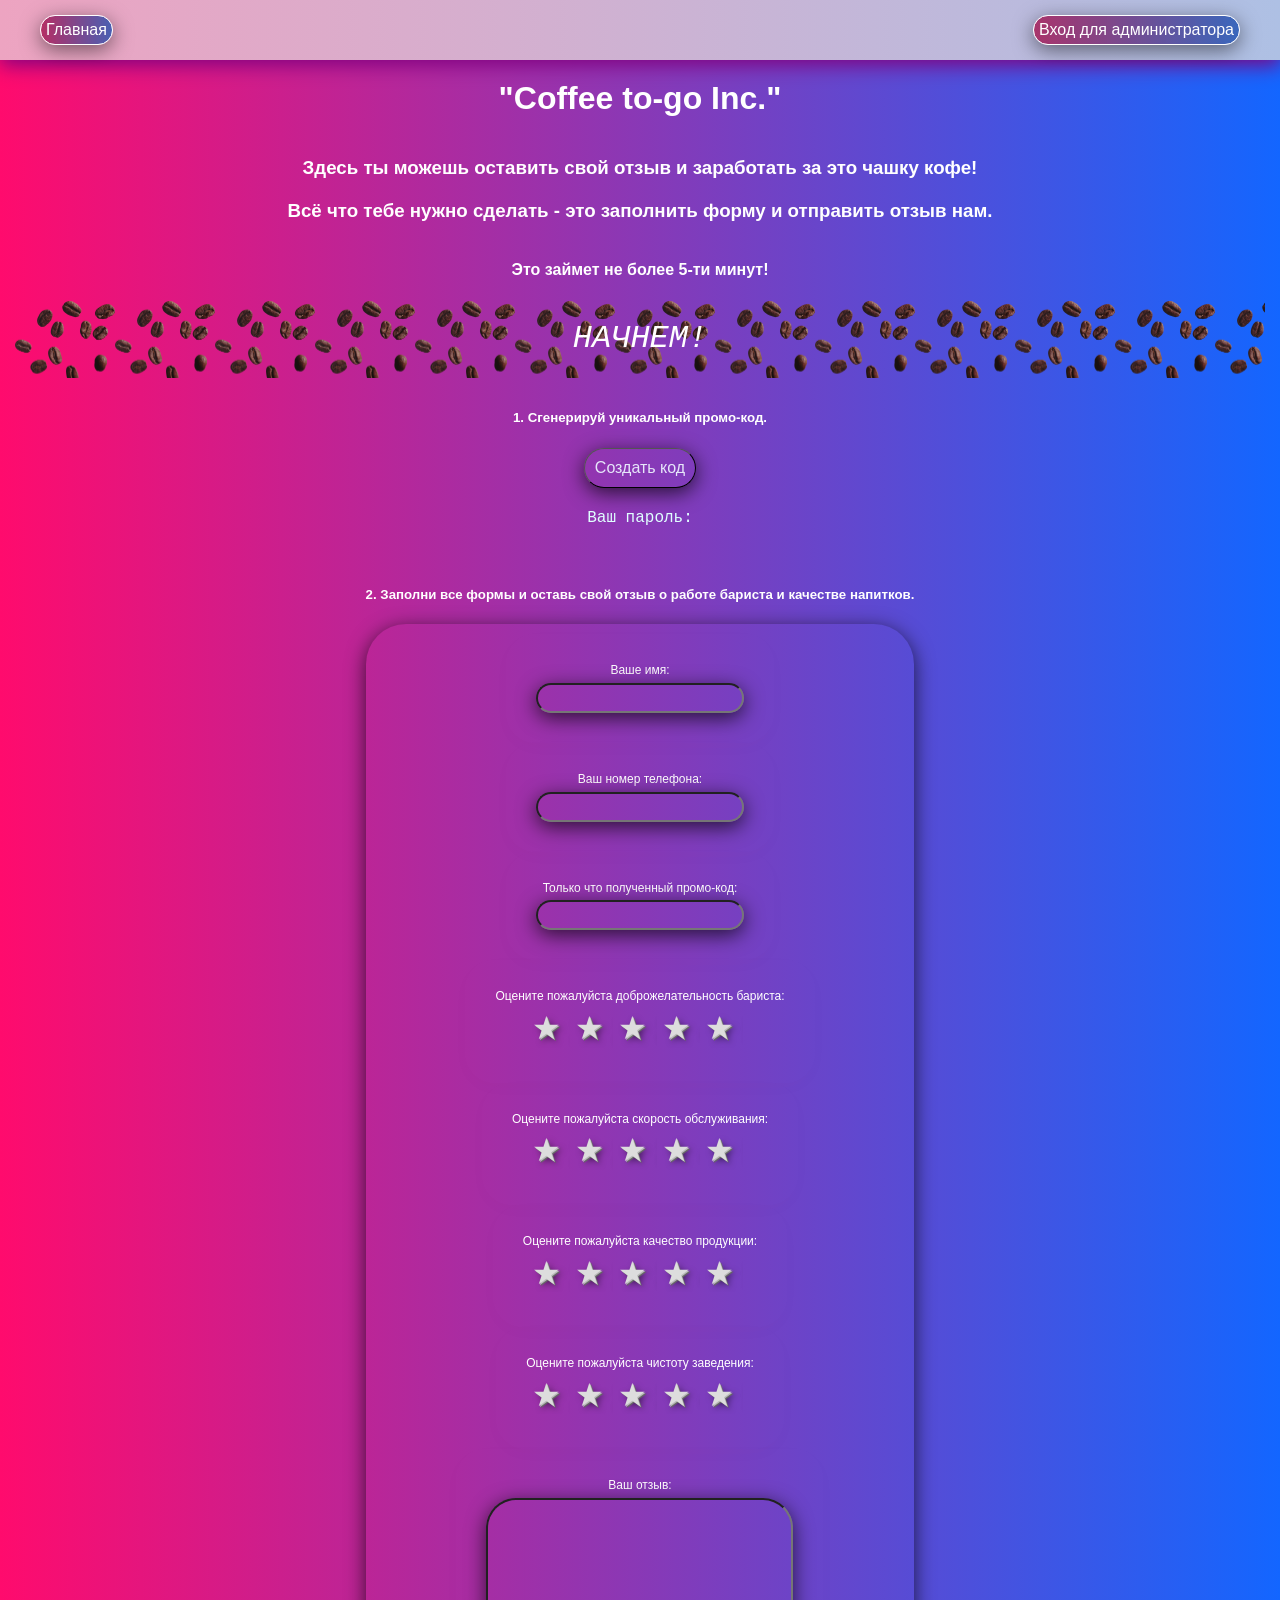
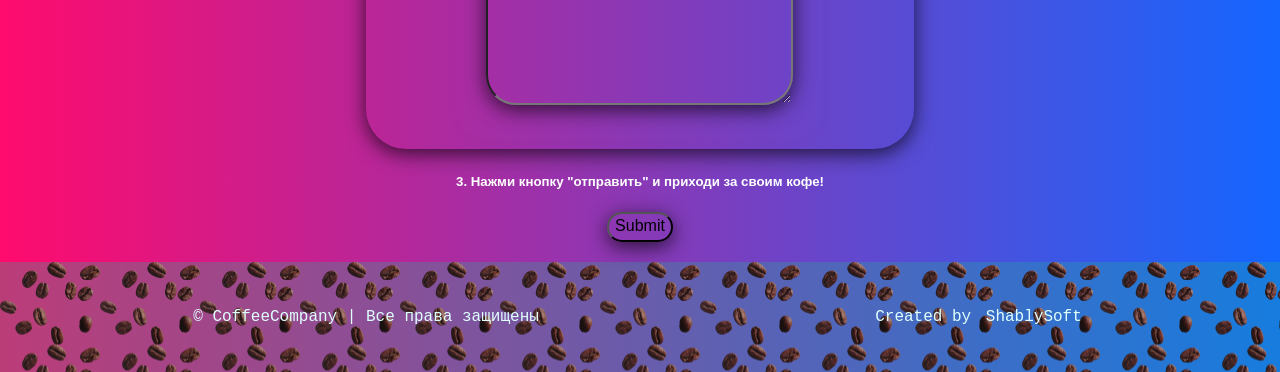
==== commit 246ae083: "added new lines with rating, created mail for coffeepromo" ====
--- a/index.html
+++ b/index.html
@@ -48,18 +48,62 @@
             <h5>2. Заполни все формы и оставь свой отзыв о работе бариста и качестве напитков.</h5>
             <div class="row">
               <div class="col">
-                <input type="text" name="Name" placeholder="Имя" required>
+                <label class="label-str" for="name">Ваше имя: </label>
+                <input type="text" name="Name" id="name" required>
               </div>
               <div class="col">
-                <input type="text" name="Phone" placeholder="Телефон с 8 (ХХХ)" maxlength="11" pattern="[0-9]{,11}" required>
+                <label class="label-str" for="tel">Ваш номер телефона: </label>
+                <input type="tel" name="Phone" id="tel" minlength="11" pattern="[0-9]{,11}" required>
               </div>
               <div class="col">
-                <input class="promocode" type="text" name="PromoCode" placeholder="Уникальный код" required>
+                <label class="label-str" for="code">Только что полученный промо-код: </label>
+                <input class="promocode" type="text" name="PromoCode" id="code" required>
+              </div>
+              <div class="col col-rating">
+                <label for="">Оцените пожалуйста доброжелательность бариста: </label>
+                <div class="rating">
+                  <input type="radio" id="star5" name="GoodnessRating" value="5" required /><label for="star5" title="Замечательно!">5 </label>
+                  <input type="radio" id="star4" name="GoodnessRating" value="4" /><label for="star4" title="Хорошо">4 </label>
+                  <input type="radio" id="star3" name="GoodnessRating" value="3" /><label for="star3" title="Нормально">3 </label>
+                  <input type="radio" id="star2" name="GoodnessRating" value="2" /><label for="star2" title="Плохо">2 </label>
+                  <input type="radio" id="star1" name="GoodnessRating" value="1" /><label for="star1" title="Ужасно">1 </label>
+                </div>
+              </div>
+              <div class="col col-rating">
+                <label for="">Оцените пожалуйста скорость обслуживания: </label>
+                <div class="rating">
+                  <input type="radio" id="star52" name="SpeedRating" value="5" required /><label for="star52" title="Замечательно!">5 </label>
+                  <input type="radio" id="star42" name="SpeedRating" value="4" /><label for="star42" title="Хорошо">4 </label>
+                  <input type="radio" id="star32" name="SpeedRating" value="3" /><label for="star32" title="Нормально">3 </label>
+                  <input type="radio" id="star22" name="SpeedRating" value="2" /><label for="star22" title="Плохо">2 </label>
+                  <input type="radio" id="star12" name="SpeedRating" value="1" /><label for="star12" title="Ужасно">1 </label>
+                </div>
+              </div>
+              <div class="col col-rating">
+                <label for="">Оцените пожалуйста качество продукции: </label>
+                <div class="rating">
+                  <input type="radio" id="star53" name="ProductQuality" value="5" required /><label for="star53" title="Замечательно!">5 </label>
+                  <input type="radio" id="star43" name="ProductQuality" value="4" /><label for="star43" title="Хорошо">4 </label>
+                  <input type="radio" id="star33" name="ProductQuality" value="3" /><label for="star33" title="Нормально">3 </label>
+                  <input type="radio" id="star23" name="ProductQuality" value="2" /><label for="star23" title="Плохо">2 </label>
+                  <input type="radio" id="star13" name="ProductQuality" value="1" /><label for="star13" title="Ужасно">1 </label>
+                </div>
+              </div>
+              <div class="col col-rating">
+                <label for="">Оцените пожалуйста чистоту заведения: </label>
+                <div class="rating">
+                  <input type="radio" id="star54" name="Сleanliness" value="5" required /><label for="star54" title="Замечательно!">5 </label>
+                  <input type="radio" id="star44" name="Сleanliness" value="4" /><label for="star44" title="Хорошо">4 </label>
+                  <input type="radio" id="star34" name="Сleanliness" value="3" /><label for="star34" title="Нормально">3 </label>
+                  <input type="radio" id="star24" name="Сleanliness" value="2" /><label for="star24" title="Плохо">2 </label>
+                  <input type="radio" id="star14" name="Сleanliness" value="1" /><label for="star14" title="Ужасно">1 </label>
+                </div>
               </div>
               <div class="col">
-                <input type="text" name="Review" placeholder="Ваш отзыв" required>
-              </div>
-              
+                <label class="label-str" for="review">Ваш отзыв: </label>
+                <textarea name="Review" id="review" cols="30" rows="10"></textarea>
+                <!--<input type="text" name="Review" id="review">-->
+              </div>              
             </div>         
             <h5>3. Нажми кнопку "отправить" и приходи за своим кофе!</h5>
             <div class="gradient-wrap">
@@ -89,4 +133,5 @@
 
   </script>
 </body>
-</html>+</html>
+
--- a/css/mainstyle.css
+++ b/css/mainstyle.css
@@ -108,6 +108,7 @@
     border-radius: 40px;
     box-shadow: 0 5px 20px rgba(0, 0, 0, 0.693);
     display: flex;
+    flex-direction: column;
     justify-content: center;
     align-items: center;
     flex-wrap: wrap;
@@ -116,7 +117,6 @@
 
 input {
     border-radius: 30px;
-    width: 250px;
     height: 30px;
     text-align: center;
     background: none;
@@ -183,4 +183,103 @@
 .load img {
     max-width: 100%;
     max-height: 100%;
+}
+
+label {
+    display: block;
+    margin-bottom: 5px;
+    text-align: center;
+    font-size: 12px;
+}
+
+/* rating */
+
+.rating {
+    float:left;
+}
+
+/* :not(:checked) is a filter, so that browsers that don’t support :checked don’t 
+   follow these rules. Every browser that supports :checked also supports :not(), so
+   it doesn’t make the test unnecessarily selective */
+.rating:not(:checked) > input {
+    position:absolute;
+    clip:rect(0,0,0,0);
+}
+
+.rating:not(:checked) > label {
+    margin-right: 5px;
+    float:right;
+    width:1.2em;
+    overflow:hidden;
+    white-space:nowrap;
+    cursor:pointer;
+    font-size:200%;
+    line-height:1.2;
+    color:#ddd;
+    text-shadow:1px 1px #bbb, 2px 2px #666, .1em .1em .2em rgba(0,0,0,.5);
+}
+
+.rating:not(:checked) > label:before {
+    content: '★ ';
+}
+
+.rating > input:checked ~ label {
+    color: #f70;
+    text-shadow:1px 1px #c60, 2px 2px #940, .1em .1em .2em rgba(0,0,0,.5);
+}
+
+.rating:not(:checked) > label:hover,
+.rating:not(:checked) > label:hover ~ label {
+    color: gold;
+    text-shadow:1px 1px goldenrod, 2px 2px #B57340, .1em .1em .2em rgba(0,0,0,.5);
+}
+
+.rating > input:checked + label:hover,
+.rating > input:checked + label:hover ~ label,
+.rating > input:checked ~ label:hover,
+.rating > input:checked ~ label:hover ~ label,
+.rating > label:hover ~ input:checked ~ label {
+    color: #ea0;
+    text-shadow:1px 1px goldenrod, 2px 2px #B57340, .1em .1em .2em rgba(0,0,0,.5);
+}
+
+.rating > label:active {
+    position:relative;
+    top:2px;
+    left:2px;
+}
+
+legend {
+    display: block;
+    margin-bottom: 5px;
+    text-align: center;
+    font-size: 12px;
+}
+
+.col-rating {
+    display: flex;
+    flex-direction: column;
+    align-items: center;
+    flex-wrap: wrap;
+}
+
+textarea {
+    overflow: scroll;
+    border-radius: 30px;
+    text-align: center;
+    background: none;
+    box-shadow: 0 5px 20px rgb(0 0 0 / 69%);
+    border-width: 2px;
+    border-style: inset;
+}
+
+.authorized {
+    display: flex;
+    flex-direction: column;
+    align-items: center;
+    flex-wrap: wrap;
+}
+
+.gradient-wrap {
+    margin-bottom: 20px;
 }
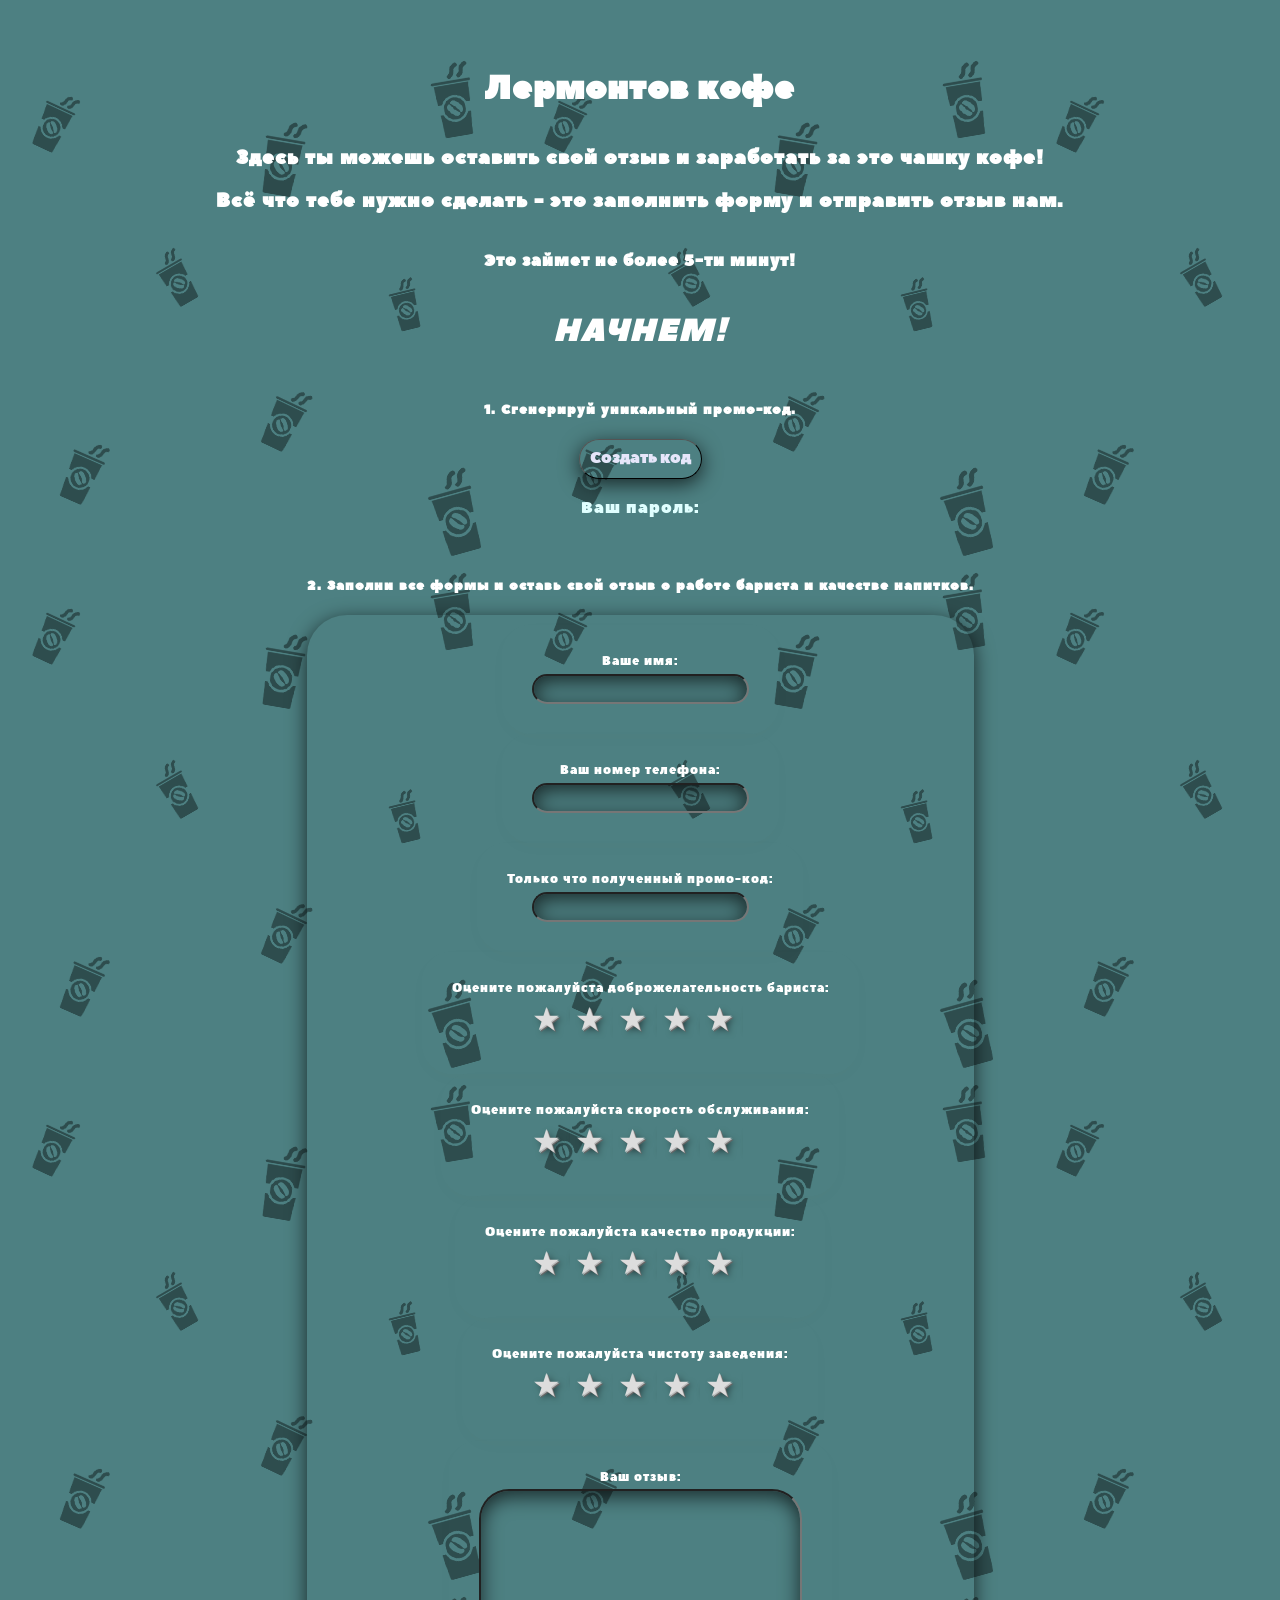
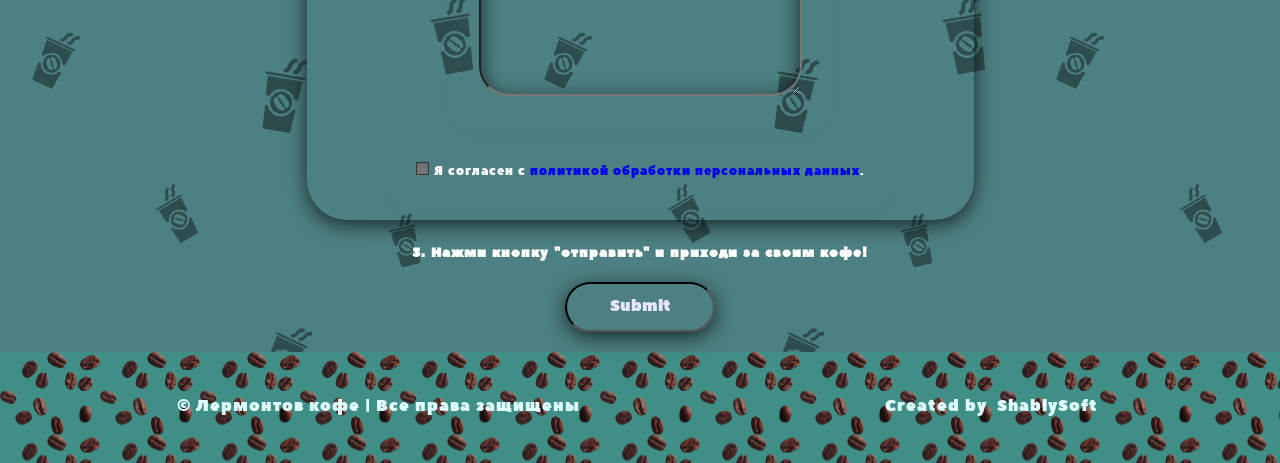
==== commit dd9eddac: "restyled and addedd fonts" ====
--- a/index.html
+++ b/index.html
@@ -4,30 +4,22 @@
     <meta charset="UTF-8">
     <meta http-equiv="X-UA-Compatible" content="IE=edge">
     <meta name="viewport" content="width=device-width, initial-scale=1.0">
+    <link rel="icon" type="image/png" href="img/logo.png">
+    <link rel="preconnect" href="https://fonts.gstatic.com">
+    <link href="https://fonts.googleapis.com/css2?family=Roboto:wght@700&display=swap" rel="stylesheet">
     <link rel="stylesheet" href="css/normalize.css">
     <link rel="stylesheet" href="css/mainstyle.css">
     <title>Бесплатный кофе</title>
 </head>
 <body>
   <header>
-    <section class="bar">
-      <nav >
-        <ul class="navigation">
-          <li class="nav-item">
-            <a href="#">Главная</a>
-          </li>
-          <li class="nav-item">
-            <a href="admin.html">Вход для администратора</a>
-          </li>
-        </ul>
-      </nav>
-    </section>
+  
 </header>
 <main>
     <div class="container">
       <section class="main-info">
         <h1>
-            "Coffee to-go Inc."
+            Лермонтов кофе
         </h1>
         <h3>
             Здесь ты можешь оставить свой отзыв и заработать за это чашку кофе! <br><br>
@@ -103,6 +95,10 @@
                 <label class="label-str" for="review">Ваш отзыв: </label>
                 <textarea name="Review" id="review" cols="30" rows="10"></textarea>
                 <!--<input type="text" name="Review" id="review">-->
+              </div>
+              <div class="col">
+                <input style="display: inline; height: auto;" type="checkbox" name="" id="agree" required>
+                <label style="display: inline;" class="label-str" for="agree"> Я согласен с <a href="policy.html">политикой обработки персональных данных</a>.</label>
               </div>              
             </div>         
             <h5>3. Нажми кнопку "отправить" и приходи за своим кофе!</h5>
@@ -115,7 +111,7 @@
   </main>
   <footer>
     <article class="footer">
-      <p>© CoffeeCompany | Все права защищены</p>
+      <p>© Лермонтов кофе | Все права защищены</p>
       <p>Created by <a target="_blank" href="https://www.instagram.com/shablysoft">ShablySoft</a></p>
     </article>
   </footer>
--- a/css/mainstyle.css
+++ b/css/mainstyle.css
@@ -1,9 +1,29 @@
+@font-face {
+    font-family: 'peace_sansregular';
+    src: url('../fonts/ofont.ru_peace_1-webfont.woff2') format('woff2'),
+         url('../fonts/ofont.ru_peace_1-webfont.woff') format('woff');
+    font-weight: normal;
+    font-style: normal;
+
+}
+
 * {
     box-sizing: border-box;
-    font-family: sans-serif;
 }
 html {
-    background: linear-gradient(to left, #1366ff, #ff0b6d);
+    background: #2a676ad5;
+}
+
+body {
+    font-family: 'peace_sansregular';
+    letter-spacing: 1px;
+    word-spacing: 1px;
+    font-weight: normal;
+}
+
+main {
+    background: url("../img/bg.png");
+    background-position: inherit;
 }
 
 a {
@@ -15,12 +35,9 @@
 }
 
 header {
-    position: fixed;
     width: 100%;
-}
-
-h1{
-    margin-top: 5rem;
+    margin-bottom: 20px;
+    margin-top: 50px;
 }
 
 img {
@@ -35,14 +52,7 @@
 
 .navigation {
     display: flex;
-    position: sticky;
-    justify-content: space-between;
-    padding: 15px;
-    background: linear-gradient(to left, #aec0e4, #eda4c1);
-    padding-inline-end: 40px;
-    padding-inline-start: 40px;
-    margin-block-start: 0;
-    box-shadow: 0 5px 20px purple;
+    margin-bottom: 20px;
 }
 
 .nav-item {    
@@ -84,12 +94,8 @@
     margin-bottom: 10px;
     font-size: xx-large;
     font-weight: 500;
-    font-family:'Courier New', Courier, monospace;
     text-transform: uppercase;
     font-style: oblique;
-    background-image: url('../img/beans.png');
-    background-size: 100px;
-    background-repeat: repeat-x;
 }
 
 .btn-1{
@@ -116,11 +122,12 @@
 }
 
 input {
+    border-style: inset;
     border-radius: 30px;
     height: 30px;
     text-align: center;
     background: none;
-    box-shadow: 0 5px 20px rgba(0, 0, 0, 0.693);
+    box-shadow: inset 0 5px 20px rgba(0, 0, 0, 0.693);
 }
 
 input::placeholder {
@@ -164,7 +171,6 @@
     padding: 5px;
     text-align: center;
     font-weight: 300;
-    font-family:'Courier New', Courier, monospace;
 }
 
 .forAdmin {
@@ -190,6 +196,21 @@
     margin-bottom: 5px;
     text-align: center;
     font-size: 12px;
+}
+
+.gradient-wrap {
+    margin-bottom: 20px;
+}
+
+.gradient-btn {
+    color: lavender;
+    border-style: inset;
+    border-radius: 30px;
+    width: 150px;
+    height: 50px;
+    text-align: center;
+    background: none;
+    box-shadow: 0 5px 20px rgba(0, 0, 0, 0.693);
 }
 
 /* rating */
@@ -263,12 +284,14 @@
     flex-wrap: wrap;
 }
 
+/* Need to move evrthng below */
+
 textarea {
     overflow: scroll;
     border-radius: 30px;
     text-align: center;
     background: none;
-    box-shadow: 0 5px 20px rgb(0 0 0 / 69%);
+    box-shadow: inset 0 5px 20px rgb(0 0 0 / 69%);
     border-width: 2px;
     border-style: inset;
 }
@@ -280,6 +303,18 @@
     flex-wrap: wrap;
 }
 
-.gradient-wrap {
-    margin-bottom: 20px;
+.policy {
+    color: lavender;
+}
+
+.big-bg {
+    width: -webkit-fill-available;
+    padding: 20px;
+    margin-bottom: 10px;
+    font-size: xx-large;
+    font-weight: 500;
+    text-transform: uppercase;
+    font-style: oblique;
+    background-image: url('../img/beans.png');
+    background-size: 100px;
 }
